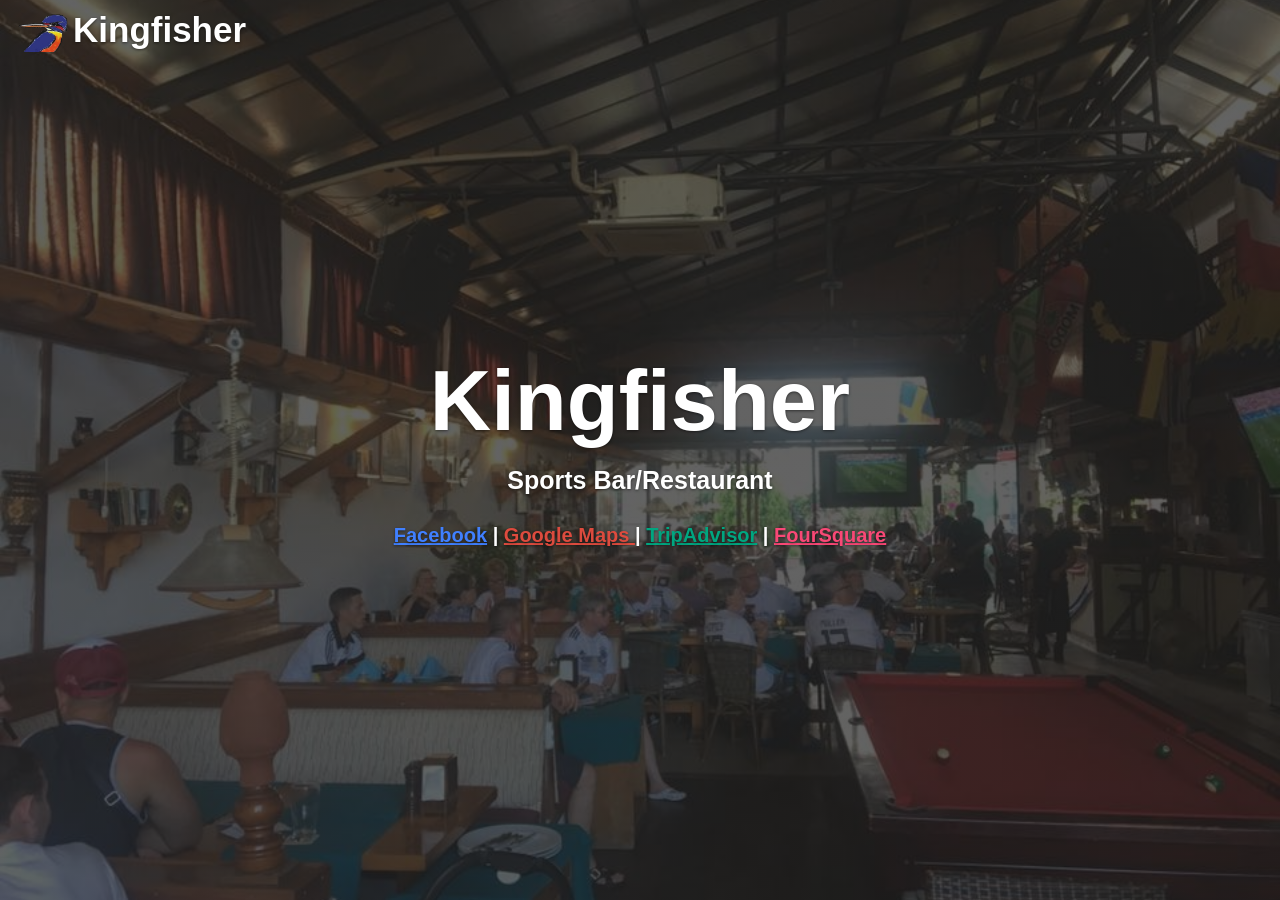
==== index.html @ 630156dc "Initial Commit" ====
<!doctype html>
<html lang="en">

<head>
    <meta charset="utf-8">
    <title>Kingfisher</title>
    <meta name="viewport" content="width=device-width, initial-scale=1">
    <meta name="title" content="Kingfisher">
    <meta name="description" content="Kingfisher Side Sports Bar/Restaurant">
    <meta name="author" content="Yunus Gulcu">
    <link href="https://stackpath.bootstrapcdn.com/bootstrap/4.1.2/css/bootstrap.min.css" rel="stylesheet" integrity="sha384-Smlep5jCw/wG7hdkwQ/Z5nLIefveQRIY9nfy6xoR1uRYBtpZgI6339F5dgvm/e9B"
        crossorigin="anonymous">
    <link rel="stylesheet" href="css/styles.css">
    <link rel="icon" type="image/png" href="images/kingfisher-logo.png" />
</head>

<body>
    <div class="site-wrapper bg">
        <div class="site-wrapper-inner">
            <div class="masthead clearfix">
                <div class="container inner">
                    <h3 class="masthead-brand"><img src="images/kingfisher-logo.png" class="masthead-logo" alt="">Kingfisher</h3>
                </div>
            </div>
            <div class="container">

                <div class="inner cover">
                    <h1 class="cover-heading">Kingfisher</h1>
                    <p class="lead">Sports Bar/Restaurant</p>
                    <ul class="horizontal">
                        <li>
                            <a href="https://www.facebook.com/kingfisherside/" target="_blank" style="color:#4080ff">Facebook</a>
                        </li>
                        <li class="divider">|</li>
                        <li>
                            <a href="https://goo.gl/maps/JHog8zyT7iR2" target="_blank" style="color:#dd4b3e">Google
                                Maps
                            </a>
                        </li>
                        <li class="divider">|</li>
                        <li>
                            <a href="http://bit.ly/kingfishersideontripadvisor" target="_blank" style="color:#00a680">TripAdvisor</a>
                        </li>
                        <li class="divider">|</li>
                        <li>
                            <a href="http://4sq.com/qMMMn9" target="_blank" style="color:#f94876">FourSquare</a>
                        </li>
                    </ul>
                </div>
            </div>
        </div>
    </div>
</body>

</html>
---- css/styles.css ----
/*
 * Globals
 */

* {
  font-family: "PT Sans", sans-serif;
  font-weight: 700 !important;
  font-size: 20px;
}

/* Links */
a,
a:focus,
a:hover {
  color: #fff;
  text-decoration: underline;
}

/*
 * Base structure
 */

html,
body {
  height: 100%;
  margin: 0;
  background-color: #333;
}
body {
  color: #fff;
  text-align: center;
  text-shadow: 0 1px 3px rgba(0, 0, 0, 0.5);
}

/* Extra markup and styles for table-esque vertical and horizontal centering */
.site-wrapper {
  display: table;
  width: 100%;
  /* height: 600px; */

  height: 100%;
  min-height: 100%;
}
.site-wrapper-inner {
  display: table-cell;
  vertical-align: middle;
}
.cover-container {
  margin-right: auto;
  margin-left: auto;
}

/* Padding for spacing */
.inner {
  padding: 5px;
}
/*
 * Background
*/
.bg {
  /* The image used */
  background-image: linear-gradient(
      rgba(33, 33, 33, 0.7),
      rgba(33, 33, 33, 0.7)
    ),
    url("../images/kingfisher-background.jpg");

  /* Full height */
  height: 100%;

  /* Center and scale the image nicely */
  background-position: center;
  background-repeat: no-repeat;
  background-size: cover;
}

/*
 * Header
 */
.masthead {
  position: fixed;
  top: 0;
}
.masthead-logo {
  display: inline-block;
  max-height: 56px;
  max-width: 225px;
  padding: 8px 4px 8px 12px;
  vertical-align: middle;
}
.masthead-brand {
  margin-bottom: 10px;
  display: inline-block;
  line-height: 1;
  outline: none;
  overflow: hidden;
  text-decoration: none;
  text-overflow: ellipsis;
}
.masthead-nav {
  float: right;
}

.masthead-nav > li {
  display: inline-block;
}
.masthead-nav > li + li {
  margin-left: 20px;
}
.masthead-nav > li > a {
  padding-right: 0;
  padding-left: 0;
  font-size: 16px;
  font-weight: bold;
  color: #fff; /* IE8 proofing */
  color: rgba(255, 255, 255, 0.75);
  border-bottom: 2px solid transparent;
}
.masthead-nav > li > a:hover,
.masthead-nav > li > a:focus {
  background-color: transparent;
  border-bottom-color: #a9a9a9;
  border-bottom-color: rgba(255, 255, 255, 0.25);
}
.masthead-nav > .active > a,
.masthead-nav > .active > a:hover,
.masthead-nav > .active > a:focus {
  color: #fff;
  border-bottom-color: #fff;
}
/*
 * Cover
 */

.cover-heading {
  font-size: 85px;
}

.horizontal {
  list-style-type: none;
  margin: 0;
  padding: 0;
}
.horizontal > li {
  display: inline;
  list-style-type: none;
}
.horizontal > a:hover {
  text-decoration: underline;
}

/*
 * Media queries
 */
@media (max-width: 576px) {
  .cover-heading {
    font-size: 50px;
  }
  .divider {
    display: none !important;
  }
  .horizontal > li {
    display: block;
    padding-top: 30px;
  }
}
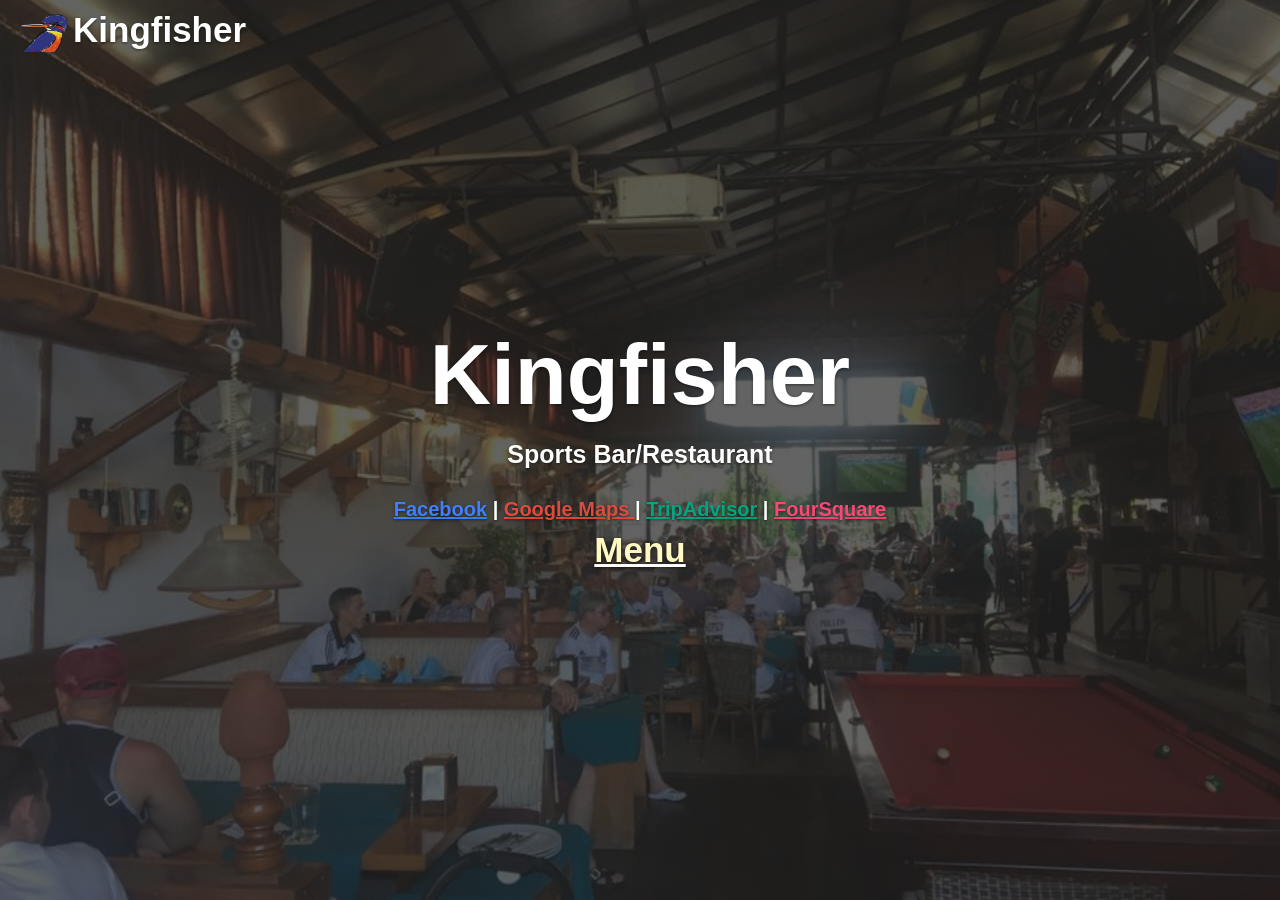
==== commit 4f8594a5: "add menu link" ====
--- a/index.html
+++ b/index.html
@@ -1,55 +1,82 @@
-<!doctype html>
+<!DOCTYPE html>
 <html lang="en">
+  <head>
+    <meta charset="utf-8" />
+    <title>Kingfisher</title>
+    <meta name="viewport" content="width=device-width, initial-scale=1" />
+    <meta name="title" content="Kingfisher" />
+    <meta name="description" content="Kingfisher Side Sports Bar/Restaurant" />
+    <meta name="author" content="Yunus Gulcu" />
+    <link
+      href="https://stackpath.bootstrapcdn.com/bootstrap/4.1.2/css/bootstrap.min.css"
+      rel="stylesheet"
+      integrity="sha384-Smlep5jCw/wG7hdkwQ/Z5nLIefveQRIY9nfy6xoR1uRYBtpZgI6339F5dgvm/e9B"
+      crossorigin="anonymous"
+    />
+    <link rel="stylesheet" href="css/styles.css" />
+    <link rel="icon" type="image/png" href="images/kingfisher-logo.png" />
+  </head>
 
-<head>
-    <meta charset="utf-8">
-    <title>Kingfisher</title>
-    <meta name="viewport" content="width=device-width, initial-scale=1">
-    <meta name="title" content="Kingfisher">
-    <meta name="description" content="Kingfisher Side Sports Bar/Restaurant">
-    <meta name="author" content="Yunus Gulcu">
-    <link href="https://stackpath.bootstrapcdn.com/bootstrap/4.1.2/css/bootstrap.min.css" rel="stylesheet" integrity="sha384-Smlep5jCw/wG7hdkwQ/Z5nLIefveQRIY9nfy6xoR1uRYBtpZgI6339F5dgvm/e9B"
-        crossorigin="anonymous">
-    <link rel="stylesheet" href="css/styles.css">
-    <link rel="icon" type="image/png" href="images/kingfisher-logo.png" />
-</head>
+  <body>
+    <div class="site-wrapper bg">
+      <div class="site-wrapper-inner">
+        <div class="masthead clearfix">
+          <div class="container inner">
+            <h3 class="masthead-brand">
+              <img
+                src="images/kingfisher-logo.png"
+                class="masthead-logo"
+                alt=""
+              />Kingfisher
+            </h3>
+          </div>
+        </div>
+        <div class="container">
+          <div class="inner cover">
+            <h1 class="cover-heading">Kingfisher</h1>
+            <p class="lead">Sports Bar/Restaurant</p>
+            <ul class="horizontal">
+              <li>
+                <a
+                  href="https://www.facebook.com/kingfisherside/"
+                  target="_blank"
+                  style="color: #4080ff"
+                  >Facebook</a
+                >
+              </li>
+              <li class="divider">|</li>
+              <li>
+                <a
+                  href="https://goo.gl/maps/JHog8zyT7iR2"
+                  target="_blank"
+                  style="color: #dd4b3e"
+                  >Google Maps
+                </a>
+              </li>
+              <li class="divider">|</li>
+              <li>
+                <a
+                  href="http://bit.ly/kingfishersideontripadvisor"
+                  target="_blank"
+                  style="color: #00a680"
+                  >TripAdvisor</a
+                >
+              </li>
+              <li class="divider">|</li>
+              <li>
+                <a
+                  href="http://4sq.com/qMMMn9"
+                  target="_blank"
+                  style="color: #f94876"
+                  >FourSquare</a
+                >
+              </li>
+            </ul>
+          </div>
+        </div>
 
-<body>
-    <div class="site-wrapper bg">
-        <div class="site-wrapper-inner">
-            <div class="masthead clearfix">
-                <div class="container inner">
-                    <h3 class="masthead-brand"><img src="images/kingfisher-logo.png" class="masthead-logo" alt="">Kingfisher</h3>
-                </div>
-            </div>
-            <div class="container">
-
-                <div class="inner cover">
-                    <h1 class="cover-heading">Kingfisher</h1>
-                    <p class="lead">Sports Bar/Restaurant</p>
-                    <ul class="horizontal">
-                        <li>
-                            <a href="https://www.facebook.com/kingfisherside/" target="_blank" style="color:#4080ff">Facebook</a>
-                        </li>
-                        <li class="divider">|</li>
-                        <li>
-                            <a href="https://goo.gl/maps/JHog8zyT7iR2" target="_blank" style="color:#dd4b3e">Google
-                                Maps
-                            </a>
-                        </li>
-                        <li class="divider">|</li>
-                        <li>
-                            <a href="http://bit.ly/kingfishersideontripadvisor" target="_blank" style="color:#00a680">TripAdvisor</a>
-                        </li>
-                        <li class="divider">|</li>
-                        <li>
-                            <a href="http://4sq.com/qMMMn9" target="_blank" style="color:#f94876">FourSquare</a>
-                        </li>
-                    </ul>
-                </div>
-            </div>
-        </div>
+        <a href="https://menu.kingfisherside.com/"><h3 style="color: rgb(254, 249, 195);">Menu</h3></a>
+      </div>
     </div>
-</body>
-
-</html>+  </body>
+</html>
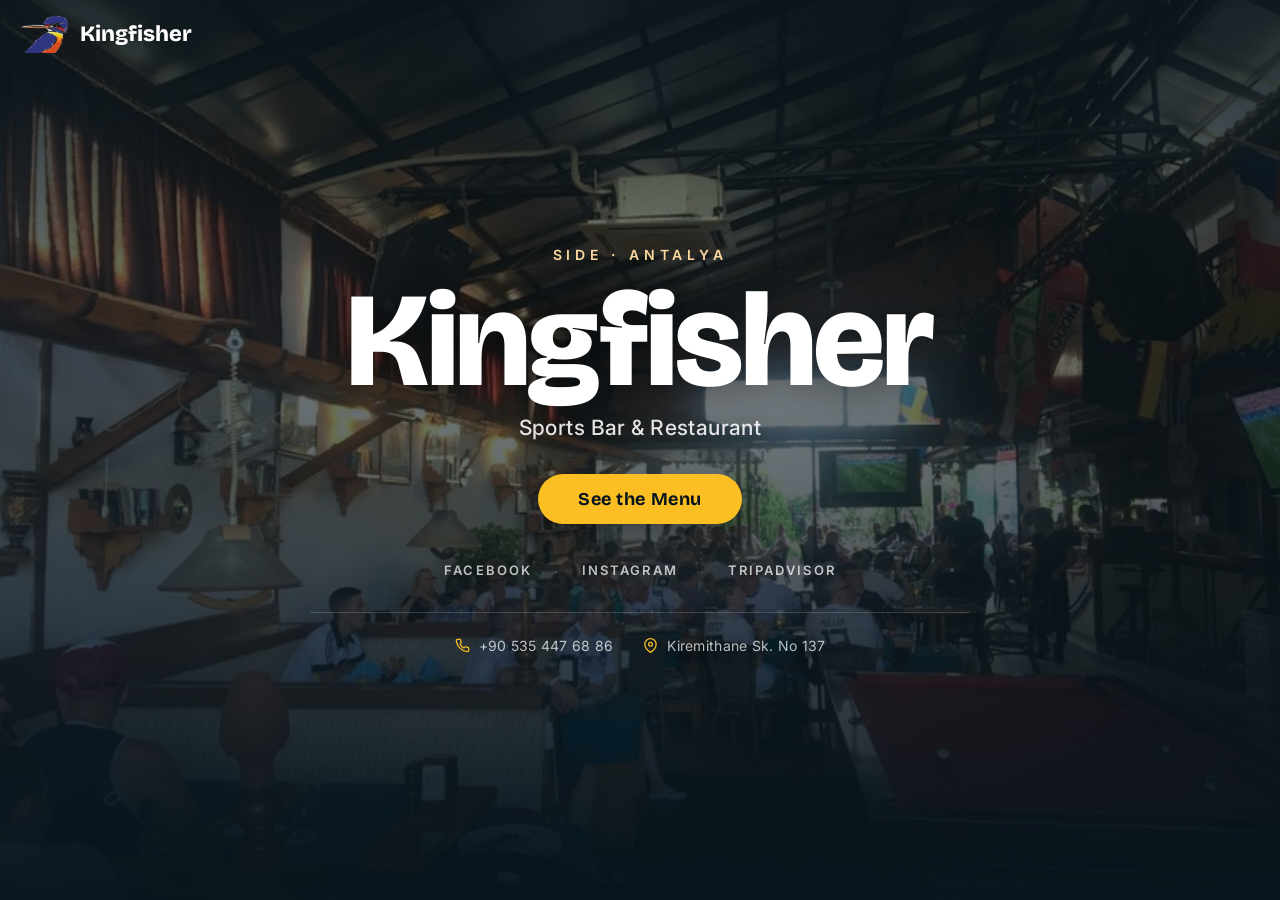
==== commit a678f788: "Redesign splash with SEO and Restaurant structured data Full-page redesign grounded in the kingfishe" ====
--- a/index.html
+++ b/index.html
@@ -2,80 +2,145 @@
 <html lang="en">
   <head>
     <meta charset="utf-8" />
-    <title>Kingfisher</title>
+    <title>Kingfisher Sports Bar &amp; Restaurant — Side, Antalya</title>
     <meta name="viewport" content="width=device-width, initial-scale=1" />
-    <meta name="title" content="Kingfisher" />
-    <meta name="description" content="Kingfisher Side Sports Bar/Restaurant" />
+    <meta
+      name="description"
+      content="Kingfisher Sports Bar &amp; Restaurant in Side, Antalya — international dishes, burgers, fish &amp; chips and live sport near the beach promenade. View our menu, find us, or get in touch."
+    />
     <meta name="author" content="Yunus Gulcu" />
+    <link rel="canonical" href="https://kingfisherside.com/" />
+
+    <!-- Open Graph / social share -->
+    <meta property="og:type" content="website" />
+    <meta property="og:site_name" content="Kingfisher Sports Bar & Restaurant" />
+    <meta property="og:title" content="Kingfisher Sports Bar & Restaurant — Side, Antalya" />
+    <meta
+      property="og:description"
+      content="Sports bar & restaurant in Side, Antalya — international food, burgers, fish & chips and live sport by the beach promenade."
+    />
+    <meta property="og:url" content="https://kingfisherside.com/" />
+    <meta property="og:image" content="https://kingfisherside.com/images/kingfisher-background.jpg" />
+    <meta property="og:image:width" content="960" />
+    <meta property="og:image:height" content="720" />
+    <meta property="og:locale" content="en_US" />
+
+    <!-- Twitter card -->
+    <meta name="twitter:card" content="summary_large_image" />
+    <meta name="twitter:title" content="Kingfisher Sports Bar & Restaurant — Side, Antalya" />
+    <meta
+      name="twitter:description"
+      content="Sports bar & restaurant in Side, Antalya — international food, burgers, fish & chips and live sport by the beach promenade."
+    />
+    <meta name="twitter:image" content="https://kingfisherside.com/images/kingfisher-background.jpg" />
+
+    <link rel="preconnect" href="https://fonts.googleapis.com" />
+    <link rel="preconnect" href="https://fonts.gstatic.com" crossorigin />
     <link
-      href="https://stackpath.bootstrapcdn.com/bootstrap/4.1.2/css/bootstrap.min.css"
+      href="https://fonts.googleapis.com/css2?family=Bricolage+Grotesque:opsz,wght@12..96,700;12..96,800&family=Inter:wght@400;500;600&display=swap"
       rel="stylesheet"
-      integrity="sha384-Smlep5jCw/wG7hdkwQ/Z5nLIefveQRIY9nfy6xoR1uRYBtpZgI6339F5dgvm/e9B"
-      crossorigin="anonymous"
     />
     <link rel="stylesheet" href="css/styles.css" />
     <link rel="icon" type="image/png" href="images/kingfisher-logo.png" />
+
+    <!-- Restaurant structured data: helps search engines understand the business
+         entity, link the menu, and connect the social profiles. aggregateRating
+         is intentionally omitted (Google disallows self-published third-party
+         review ratings). -->
+    <script type="application/ld+json">
+      {
+        "@context": "https://schema.org",
+        "@type": "Restaurant",
+        "@id": "https://kingfisherside.com/#restaurant",
+        "name": "Kingfisher Sports Bar & Restaurant",
+        "image": "https://kingfisherside.com/images/kingfisher-background.jpg",
+        "url": "https://kingfisherside.com/",
+        "telephone": "+90 535 447 68 86",
+        "contactPoint": {
+          "@type": "ContactPoint",
+          "telephone": "+90 242 753 35 48",
+          "contactType": "customer service"
+        },
+        "servesCuisine": ["International", "European", "British", "German", "Italian", "Bar food"],
+        "priceRange": "$",
+        "address": {
+          "@type": "PostalAddress",
+          "streetAddress": "Kiremithane Sk. No: 137, Side",
+          "addressLocality": "Manavgat",
+          "addressRegion": "Antalya",
+          "postalCode": "07330",
+          "addressCountry": "TR"
+        },
+        "geo": {
+          "@type": "GeoCoordinates",
+          "latitude": 36.777222,
+          "longitude": 31.39131
+        },
+        "openingHoursSpecification": {
+          "@type": "OpeningHoursSpecification",
+          "dayOfWeek": ["Monday", "Tuesday", "Wednesday", "Thursday", "Friday", "Saturday", "Sunday"],
+          "opens": "09:00",
+          "closes": "01:00"
+        },
+        "hasMenu": "https://menu.kingfisherside.com/",
+        "sameAs": [
+          "https://www.facebook.com/kingfisherside/",
+          "https://www.instagram.com/kingfisher.side/",
+          "https://www.tripadvisor.com/Restaurant_Review-g297968-d4762200-Reviews-Kingfisher-Side_Manavgat_Turkish_Mediterranean_Coast.html",
+          "https://www.yelp.com/biz/kingfisher-restaurant-antalya"
+        ]
+      }
+    </script>
   </head>
 
   <body>
     <div class="site-wrapper bg">
       <div class="site-wrapper-inner">
-        <div class="masthead clearfix">
-          <div class="container inner">
-            <h3 class="masthead-brand">
-              <img
-                src="images/kingfisher-logo.png"
-                class="masthead-logo"
-                alt=""
-              />Kingfisher
-            </h3>
+        <div class="masthead">
+          <h3 class="masthead-brand">
+            <img src="images/kingfisher-logo.png" class="masthead-logo" alt="Kingfisher logo" width="186" height="143" />Kingfisher
+          </h3>
+        </div>
+
+        <div class="container">
+          <div class="inner cover">
+            <p class="eyebrow">Side · Antalya</p>
+            <h1 class="cover-heading">Kingfisher</h1>
+            <p class="tagline">Sports Bar &amp; Restaurant</p>
+
+            <a class="menu-cta" href="https://menu.kingfisherside.com/">See the Menu</a>
+
+            <ul class="horizontal">
+              <li>
+                <a href="https://www.facebook.com/kingfisherside/" target="_blank" rel="noopener">Facebook</a>
+              </li>
+              <li class="divider">·</li>
+              <li>
+                <a href="https://www.instagram.com/kingfisher.side/" target="_blank" rel="noopener">Instagram</a>
+              </li>
+              <li class="divider">·</li>
+              <li>
+                <a href="https://www.tripadvisor.com/Restaurant_Review-g297968-d4762200-Reviews-Kingfisher-Side_Manavgat_Turkish_Mediterranean_Coast.html" target="_blank" rel="noopener">Tripadvisor</a>
+              </li>
+            </ul>
+
+            <p class="contact">
+              <a class="contact-item" href="tel:+905354476886">
+                <svg viewBox="0 0 24 24" fill="none" stroke="currentColor" stroke-width="2" stroke-linecap="round" stroke-linejoin="round" aria-hidden="true">
+                  <path d="M22 16.92v3a2 2 0 0 1-2.18 2 19.79 19.79 0 0 1-8.63-3.07 19.5 19.5 0 0 1-6-6 19.79 19.79 0 0 1-3.07-8.67A2 2 0 0 1 4.11 2h3a2 2 0 0 1 2 1.72c.127.96.361 1.903.7 2.81a2 2 0 0 1-.45 2.11L8.09 9.91a16 16 0 0 0 6 6l1.27-1.27a2 2 0 0 1 2.11-.45c.907.339 1.85.573 2.81.7A2 2 0 0 1 22 16.92z" />
+                </svg>
+                +90 535 447 68 86
+              </a>
+              <a class="contact-item" href="https://maps.app.goo.gl/eGgmWQqLUrtyNsTMA" target="_blank" rel="noopener">
+                <svg viewBox="0 0 24 24" fill="none" stroke="currentColor" stroke-width="2" stroke-linecap="round" stroke-linejoin="round" aria-hidden="true">
+                  <path d="M21 10c0 7-9 13-9 13s-9-6-9-13a9 9 0 0 1 18 0z" />
+                  <circle cx="12" cy="10" r="3" />
+                </svg>
+                Kiremithane Sk. No 137
+              </a>
+            </p>
           </div>
         </div>
-        <div class="container">
-          <div class="inner cover">
-            <h1 class="cover-heading">Kingfisher</h1>
-            <p class="lead">Sports Bar/Restaurant</p>
-            <ul class="horizontal">
-              <li>
-                <a
-                  href="https://www.facebook.com/kingfisherside/"
-                  target="_blank"
-                  style="color: #4080ff"
-                  >Facebook</a
-                >
-              </li>
-              <li class="divider">|</li>
-              <li>
-                <a
-                  href="https://goo.gl/maps/JHog8zyT7iR2"
-                  target="_blank"
-                  style="color: #dd4b3e"
-                  >Google Maps
-                </a>
-              </li>
-              <li class="divider">|</li>
-              <li>
-                <a
-                  href="http://bit.ly/kingfishersideontripadvisor"
-                  target="_blank"
-                  style="color: #00a680"
-                  >TripAdvisor</a
-                >
-              </li>
-              <li class="divider">|</li>
-              <li>
-                <a
-                  href="http://4sq.com/qMMMn9"
-                  target="_blank"
-                  style="color: #f94876"
-                  >FourSquare</a
-                >
-              </li>
-            </ul>
-          </div>
-        </div>
-
-        <a href="https://menu.kingfisherside.com/"><h3 style="color: rgb(254, 249, 195);">Menu</h3></a>
       </div>
     </div>
   </body>
--- a/css/styles.css
+++ b/css/styles.css
@@ -1,43 +1,58 @@
 /*
- * Globals
- */
+ * Kingfisher Sports Bar & Restaurant — splash
+ * Palette is grounded in the bird the place is named after: a warm amber
+ * (appetite + welcome) as the primary accent, a whisper of kingfisher teal on
+ * interaction, over a deep teal-black cinematic wash on the room photo.
+ * One bold element (photo + display wordmark); everything else stays quiet.
+ */
+
+:root {
+  --ink: #08141c; /* deep teal-black */
+  --paper: #ffffff;
+  --muted: rgba(255, 255, 255, 0.72);
+  --hair: rgba(255, 255, 255, 0.16);
+  --amber: #fbbf24; /* primary warm accent */
+  --amber-soft: #fcd9a0;
+  --teal: #2dd4bf; /* kingfisher nod — used sparingly */
+}
 
 * {
-  font-family: "PT Sans", sans-serif;
-  font-weight: 700 !important;
-  font-size: 20px;
-}
-
-/* Links */
-a,
-a:focus,
-a:hover {
-  color: #fff;
-  text-decoration: underline;
-}
-
-/*
- * Base structure
- */
+  box-sizing: border-box;
+}
 
 html,
 body {
   height: 100%;
   margin: 0;
-  background-color: #333;
-}
+}
+
 body {
-  color: #fff;
+  font-family: "Inter", system-ui, -apple-system, "Segoe UI", sans-serif;
+  color: var(--paper);
+  background-color: var(--ink);
   text-align: center;
-  text-shadow: 0 1px 3px rgba(0, 0, 0, 0.5);
-}
-
-/* Extra markup and styles for table-esque vertical and horizontal centering */
+  text-shadow: 0 1px 16px rgba(0, 0, 0, 0.35);
+  -webkit-font-smoothing: antialiased;
+  text-rendering: optimizeLegibility;
+}
+
+a {
+  color: inherit;
+  text-decoration: none;
+}
+
+a:focus-visible {
+  outline: 2px solid var(--teal);
+  outline-offset: 4px;
+  border-radius: 4px;
+}
+
+/*
+ * Layout — full-bleed, vertically centered cover
+ */
 .site-wrapper {
   display: table;
   width: 100%;
-  /* height: 600px; */
-
   height: 100%;
   min-height: 100%;
 }
@@ -45,122 +60,242 @@
   display: table-cell;
   vertical-align: middle;
 }
-.cover-container {
-  margin-right: auto;
-  margin-left: auto;
-}
-
-/* Padding for spacing */
+.container {
+  width: 100%;
+  max-width: 980px;
+  margin: 0 auto;
+  padding: 0 24px;
+}
 .inner {
   padding: 5px;
 }
-/*
- * Background
-*/
+
+/*
+ * Background photo + cinematic teal-black wash
+ */
 .bg {
-  /* The image used */
-  background-image: linear-gradient(
-      rgba(33, 33, 33, 0.7),
-      rgba(33, 33, 33, 0.7)
+  height: 100%;
+  background-image:
+    radial-gradient(
+      120% 85% at 50% 32%,
+      rgba(8, 20, 28, 0.1) 0%,
+      rgba(8, 20, 28, 0.5) 58%,
+      rgba(8, 20, 28, 0.88) 100%
+    ),
+    linear-gradient(
+      to bottom,
+      rgba(8, 20, 28, 0.82) 0%,
+      rgba(8, 20, 28, 0.42) 30%,
+      rgba(8, 20, 28, 0.5) 62%,
+      rgba(8, 20, 28, 0.92) 100%
     ),
     url("../images/kingfisher-background.jpg");
-
-  /* Full height */
-  height: 100%;
-
-  /* Center and scale the image nicely */
   background-position: center;
   background-repeat: no-repeat;
   background-size: cover;
 }
 
 /*
- * Header
+ * Masthead (fixed, top-left)
  */
 .masthead {
   position: fixed;
   top: 0;
+  left: 0;
+  z-index: 2;
+}
+.masthead-brand {
+  display: inline-flex;
+  align-items: center;
+  gap: 10px;
+  margin: 0;
+  padding: 14px 18px;
+  font-family: "Bricolage Grotesque", sans-serif;
+  font-weight: 800;
+  font-size: 22px;
+  line-height: 1;
 }
 .masthead-logo {
+  max-height: 40px;
+  max-width: 160px;
+  width: auto;
+  vertical-align: middle;
+}
+
+/*
+ * Cover content
+ */
+.cover {
+  animation: rise 0.7s ease both;
+}
+.eyebrow {
+  margin: 0 0 18px;
+  font-size: 14px;
+  font-weight: 600;
+  letter-spacing: 0.34em;
+  text-transform: uppercase;
+  color: var(--amber-soft);
+}
+.cover-heading {
+  font-family: "Bricolage Grotesque", sans-serif;
+  font-weight: 800;
+  font-size: clamp(64px, 12vw, 134px);
+  line-height: 0.9;
+  letter-spacing: -0.02em;
+  margin: 0 0 14px;
+  text-shadow: 0 2px 34px rgba(0, 0, 0, 0.45);
+}
+.tagline {
+  margin: 0;
+  font-size: clamp(17px, 2.4vw, 21px);
+  font-weight: 500;
+  letter-spacing: 0.02em;
+  color: rgba(255, 255, 255, 0.88);
+}
+
+/*
+ * Primary CTA
+ */
+.menu-cta {
   display: inline-block;
-  max-height: 56px;
-  max-width: 225px;
-  padding: 8px 4px 8px 12px;
-  vertical-align: middle;
-}
-.masthead-brand {
-  margin-bottom: 10px;
-  display: inline-block;
-  line-height: 1;
-  outline: none;
-  overflow: hidden;
-  text-decoration: none;
-  text-overflow: ellipsis;
-}
-.masthead-nav {
-  float: right;
-}
-
-.masthead-nav > li {
-  display: inline-block;
-}
-.masthead-nav > li + li {
-  margin-left: 20px;
-}
-.masthead-nav > li > a {
-  padding-right: 0;
-  padding-left: 0;
-  font-size: 16px;
-  font-weight: bold;
-  color: #fff; /* IE8 proofing */
-  color: rgba(255, 255, 255, 0.75);
-  border-bottom: 2px solid transparent;
-}
-.masthead-nav > li > a:hover,
-.masthead-nav > li > a:focus {
-  background-color: transparent;
-  border-bottom-color: #a9a9a9;
-  border-bottom-color: rgba(255, 255, 255, 0.25);
-}
-.masthead-nav > .active > a,
-.masthead-nav > .active > a:hover,
-.masthead-nav > .active > a:focus {
-  color: #fff;
-  border-bottom-color: #fff;
-}
-/*
- * Cover
- */
-
-.cover-heading {
-  font-size: 85px;
-}
-
+  margin-top: 34px;
+  padding: 14px 40px;
+  font-family: "Bricolage Grotesque", sans-serif;
+  font-weight: 700;
+  font-size: 18px;
+  letter-spacing: 0.03em;
+  color: var(--ink);
+  background: var(--amber);
+  border-radius: 999px;
+  box-shadow: 0 12px 30px rgba(0, 0, 0, 0.35);
+  text-shadow: none;
+  transition:
+    transform 0.18s ease,
+    background 0.18s ease,
+    box-shadow 0.18s ease;
+}
+.menu-cta:hover,
+.menu-cta:focus-visible {
+  background: #ffd24d;
+  transform: translateY(-2px);
+  box-shadow: 0 16px 38px rgba(0, 0, 0, 0.42);
+}
+
+/*
+ * Social row — unified, quiet, hover to amber
+ */
 .horizontal {
-  list-style-type: none;
-  margin: 0;
+  list-style: none;
+  margin: 38px 0 0;
   padding: 0;
+  display: flex;
+  flex-wrap: wrap;
+  justify-content: center;
+  align-items: center;
+  gap: 12px 22px;
+  font-size: 13px;
+  letter-spacing: 0.16em;
+  text-transform: uppercase;
 }
 .horizontal > li {
-  display: inline;
-  list-style-type: none;
-}
-.horizontal > a:hover {
-  text-decoration: underline;
-}
-
-/*
- * Media queries
+  display: inline-flex;
+}
+.horizontal a {
+  color: var(--muted);
+  font-weight: 600;
+  padding-bottom: 3px;
+  border-bottom: 1px solid transparent;
+  transition:
+    color 0.18s ease,
+    border-color 0.18s ease;
+}
+.horizontal a:hover,
+.horizontal a:focus-visible {
+  color: var(--paper);
+  border-bottom-color: var(--amber);
+}
+.divider {
+  color: rgba(255, 255, 255, 0.26);
+}
+
+/*
+ * Contact strip — quiet metadata tier
+ */
+.contact {
+  max-width: 660px;
+  margin: 30px auto 0;
+  padding-top: 24px;
+  border-top: 1px solid var(--hair);
+  display: flex;
+  flex-wrap: wrap;
+  align-items: center;
+  justify-content: center;
+  gap: 10px 30px;
+}
+.contact-item {
+  display: inline-flex;
+  align-items: center;
+  gap: 9px;
+  font-size: 14px;
+  font-weight: 400;
+  letter-spacing: 0.02em;
+  color: var(--muted);
+  transition: color 0.18s ease;
+}
+.contact-item:hover,
+.contact-item:focus-visible {
+  color: var(--paper);
+}
+.contact-item svg {
+  width: 15px;
+  height: 15px;
+  flex: none;
+  color: var(--amber);
+}
+
+@keyframes rise {
+  from {
+    opacity: 0;
+    transform: translateY(14px);
+  }
+  to {
+    opacity: 1;
+    transform: none;
+  }
+}
+
+@media (prefers-reduced-motion: reduce) {
+  .cover {
+    animation: none;
+  }
+  * {
+    transition: none !important;
+  }
+}
+
+/*
+ * Mobile
  */
 @media (max-width: 576px) {
-  .cover-heading {
-    font-size: 50px;
+  .masthead-brand {
+    font-size: 18px;
+    padding: 12px 14px;
+  }
+  .masthead-logo {
+    max-height: 32px;
+  }
+  .eyebrow {
+    font-size: 12px;
+    letter-spacing: 0.3em;
+  }
+  .horizontal {
+    gap: 12px 16px;
   }
   .divider {
-    display: none !important;
-  }
-  .horizontal > li {
-    display: block;
-    padding-top: 30px;
-  }
-}
+    display: none;
+  }
+  .contact {
+    flex-direction: column;
+    gap: 14px;
+  }
+}
